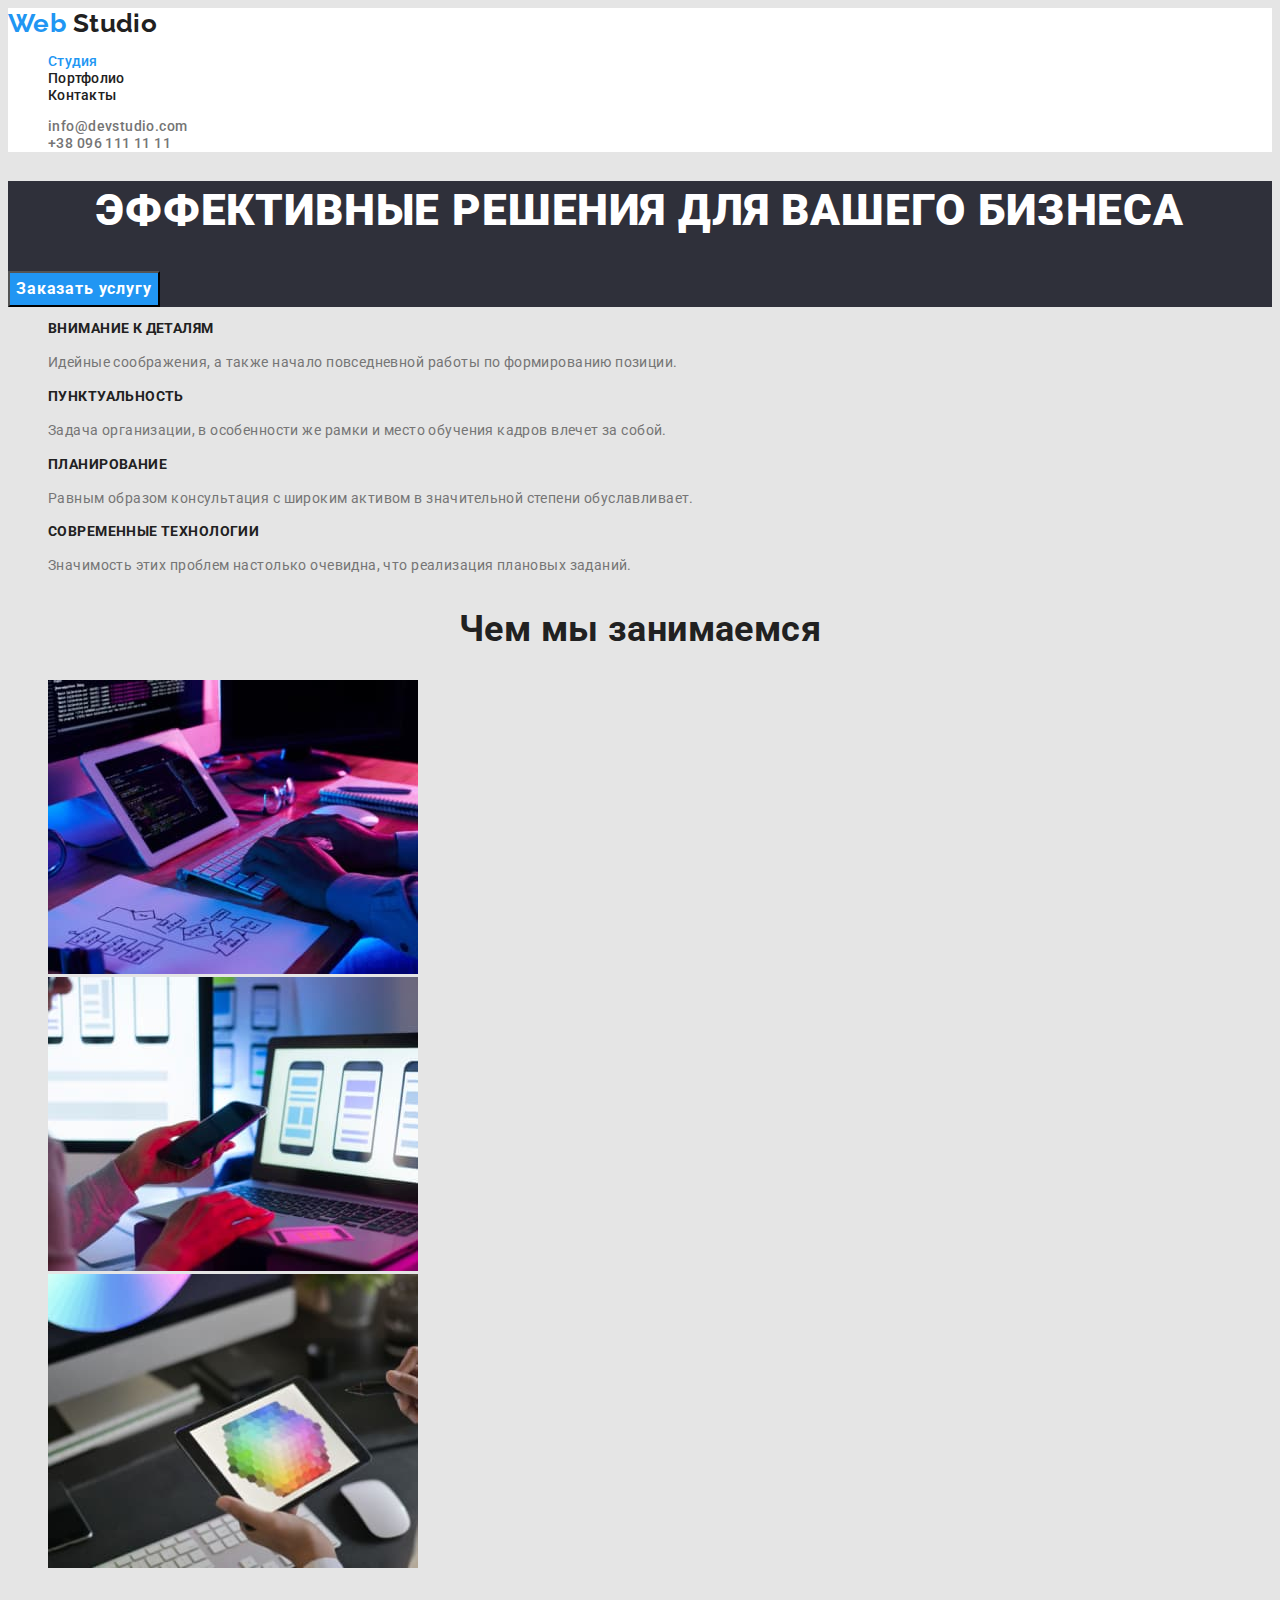
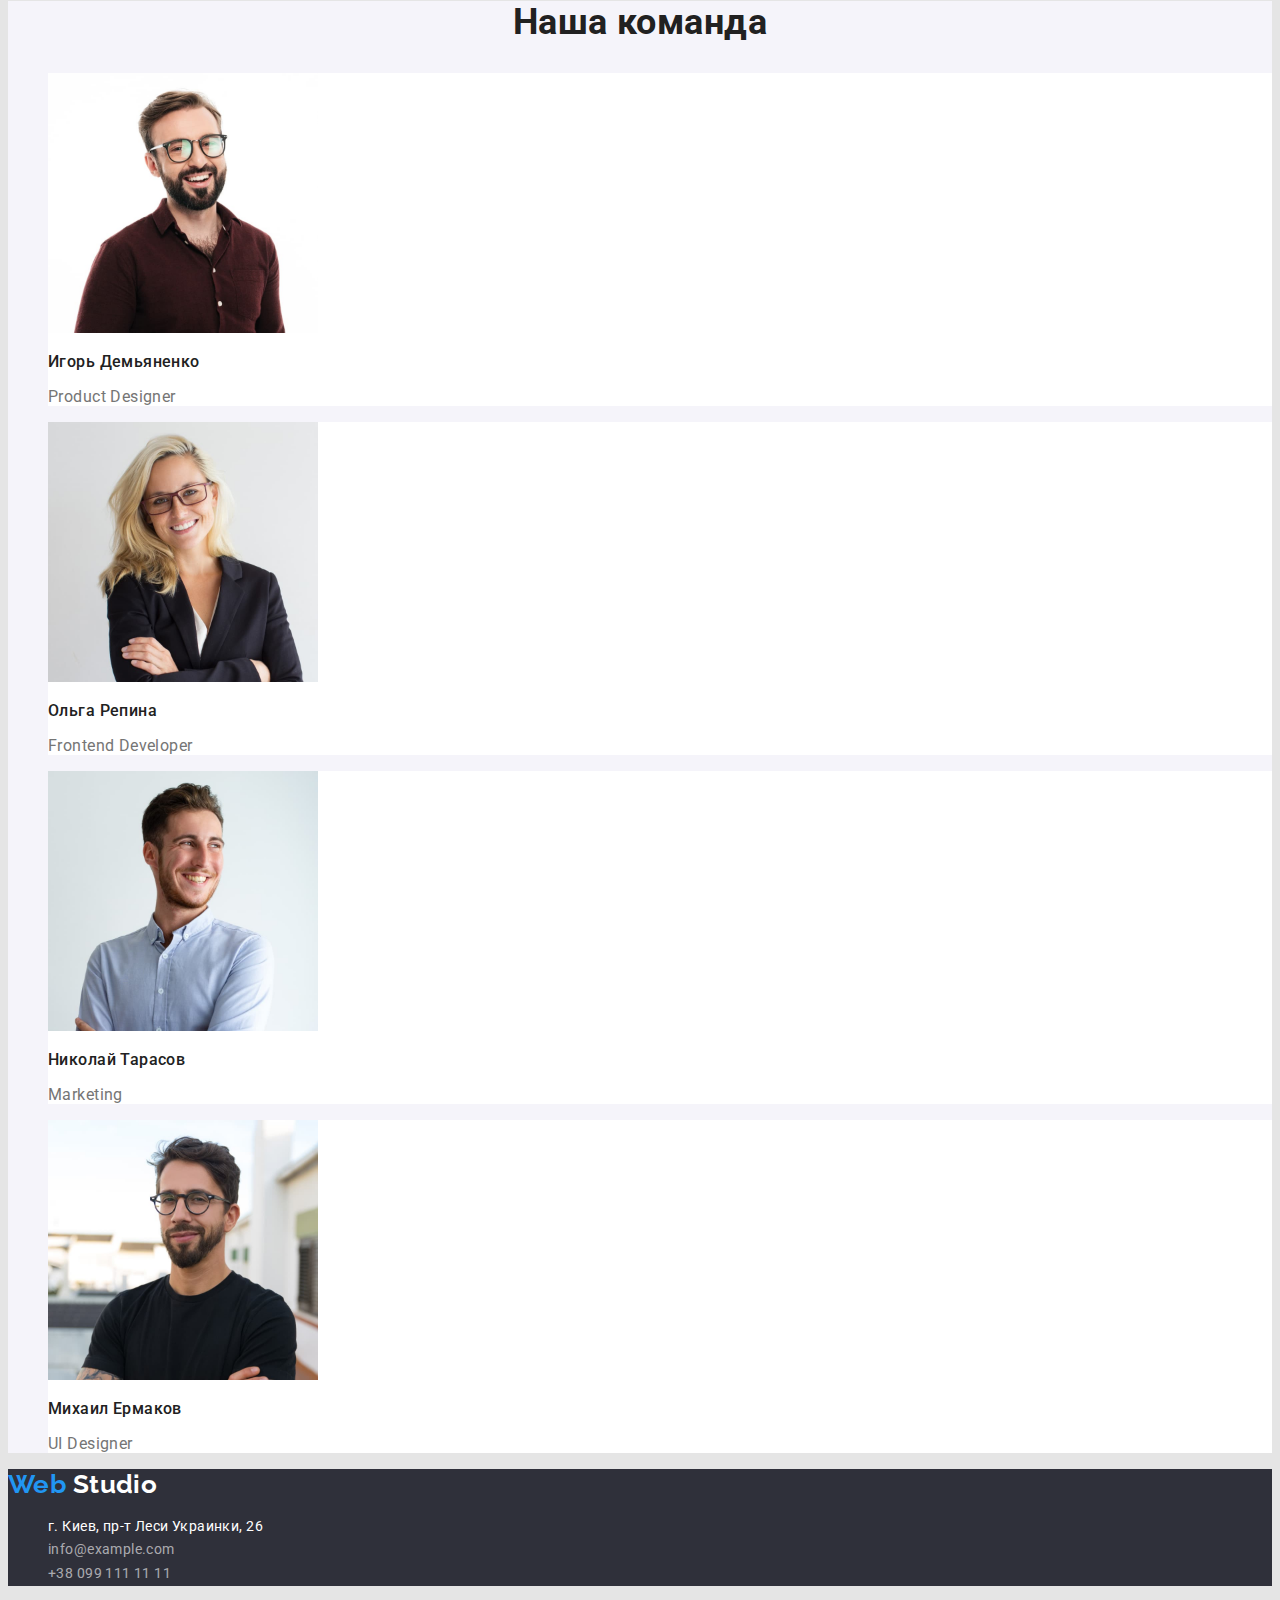
==== index.html @ 97f0e7aa "Copied hw2" ====
<!DOCTYPE html>
<html lang="ru">
	<head>
		<meta charset="UTF-8" />
		<meta http-equiv="X-UA-Compatible" content="IE=edge" />
		<meta name="viewport" content="width=device-width, initial-scale=1.0" />
		<title>Web Studio (Version 2.1)</title>
		<link rel="preconnect" href="https://fonts.googleapis.com" />
		<link rel="preconnect" href="https://fonts.gstatic.com" crossorigin />
		<link
			href="https://fonts.googleapis.com/css2?family=Raleway:wght@700&family=Roboto:wght@400;500;700;900&display=swap"
			rel="stylesheet"
		/>
		<link rel="stylesheet" href="./css/styles.css" />
	</head>
	<body>
		<!-- Шапка -->
		<header class="header">
			<!-- Головна навігація -->
			<nav class="nav">
				<a href="./index.html" lang="en" class="logo link">
					Web
					<span class="accent">Studio</span>
				</a>
				<ul class="nav-list list">
					<li><a href="./index.html" class="nav-link current link">Студия</a></li>
					<li><a href="./portfolio.html" class="nav-link link">Портфолио</a></li>
					<li><a href="" class="nav-link link">Контакты</a></li>
				</ul>
			</nav>
			<!-- Контакти -->
			<ul class="contact list">
				<li><a href="mailto:info@devstudio.com" class="contacts-item link">info@devstudio.com</a></li>
				<li><a href="tel:+380961111111" class="contacts-item link">+38 096 111 11 11</a></li>
			</ul>
		</header>
		<!-- Main -->
		<main>
			<!-- Головний заголовок -->
			<section class="hero">
				<h1 class="hero-title">Эффективные решения для вашего бизнеса</h1>
				<button type="button" class="btn">Заказать услугу</button>
			</section>
			<!-- Переваги компанії -->
			<section class="benefits">
				<h2 class="visually-hidden">Преимущества компании</h2>
				<ul class="list">
					<li>
						<h3 class="benefits-title">Внимание к деталям</h3>
						<p class="benefits-text">
							Идейные соображения, а также начало повседневной работы по формированию позиции.
						</p>
					</li>
					<li>
						<h3 class="benefits-title">Пунктуальность</h3>
						<p class="benefits-text">
							Задача организации, в особенности же рамки и место обучения кадров влечет за собой.
						</p>
					</li>
					<li>
						<h3 class="benefits-title">Планирование</h3>
						<p class="benefits-text">
							Равным образом консультация с широким активом в значительной степени обуславливает.
						</p>
					</li>
					<li>
						<h3 class="benefits-title">Современные технологии</h3>
						<p class="benefits-text">Значимость этих проблем настолько очевидна, что реализация плановых заданий.</p>
					</li>
				</ul>
			</section>
			<!-- Чим займається компанія -->
			<section>
				<h2 class="section-title">Чем мы занимаемся</h2>
				<ul class="list">
					<li>
						<img src="./images/project-1.jpg" alt="HTML разметка" width="370" />
					</li>
					<li>
						<img src="./images/ptoject-2.jpg" alt="Адаптивная верстка" width="370" />
					</li>
					<li>
						<img src="./images/project-3.jpg" alt="Дизайн" width="370" />
					</li>
				</ul>
			</section>
			<!-- Співробітники -->
			<section class="team">
				<h2 class="section-title">Наша команда</h2>
				<ul class="list">
					<li class="team-card">
						<img src="./images/product-designer.jpg" alt="Фото" width="270" />
						<h3 class="team-title">Игорь Демьяненко</h3>
						<p lang="en" class="team-text">Product Designer</p>
					</li>
					<li class="team-card">
						<img src="./images/frontend-developer.jpg" alt="Фото" width="270" />
						<h3 class="team-title">Ольга Репина</h3>
						<p lang="en" class="team-text">Frontend Developer</p>
					</li>
					<li class="team-card">
						<img src="./images/marketing.jpg" alt="Фото" width="270" />
						<h3 class="team-title">Николай Тарасов</h3>
						<p lang="en" class="team-text">Marketing</p>
					</li>
					<li class="team-card">
						<img src="./images/ui-designer.jpg" alt="Фото" width="270" />
						<h3 class="team-title">Михаил Ермаков</h3>
						<p lang="en" class="team-text">UI Designer</p>
					</li>
				</ul>
			</section>
		</main>
		<!-- Футер -->
		<footer class="footer">
			<a href="./index.html" lang="en" class="logo link">
				Web
				<span class="accent">Studio</span>
			</a>
			<!-- Контактні дані компанії -->
			<address class="address">
				<ul class="list">
					<li><a href="" class="address-link link">г. Киев, пр-т Леси Украинки, 26</a></li>
					<li><a href="mailto:info@example.com" class="contact-link link">info@example.com</a></li>
					<li><a href="tel:+380991111111" class="contact-link link">+38 099 111 11 11</a></li>
				</ul>
			</address>
		</footer>
	</body>
</html>
---- css/styles.css ----
:root {
  --title-text-color: #212121;
  --primary-text-color: #757575;
  --text-color-light: #ffffff;
  --accent-color: #2196f3;
  --primary-bcg-color:#e5e5e5;
  --card-bcg-color: #ffffff;
  --btn-bcg-color: #ffffff;
}

body {
  font-family: 'Roboto', sans-serif;
  font-size: 14px;
  letter-spacing: 0.03em;
  color: var(--primary-text-color);
  background-color: var(--primary-bcg-color);
}

.list {
  list-style: none;
}
.link {
  text-decoration: none;
}
.btn {
  font-family: inherit;
  font-weight: 500;
  font-size: 16px;
  line-height: 1.62;
  text-align: center;
  letter-spacing: inherit;
  color: var(--title-text-color);
  background-color: var(--btn-bcg-color);
  cursor: pointer;
}
.btn:hover,
.btn:hover {
  color: var(--text-color-light);
  background-color: var(--accent-color);
}

.visually-hidden {
  position: absolute;
  white-space: nowrap;
  width: 1px;
  height: 1px;
  overflow: hidden;
  border: 0;
  padding: 0;
  clip: rect(0 0 0 0);
  clip-path: inset(50%);
  margin: -1px;
}

/* Header */

header {
  background-color: #ffffff;
}

/* Logo */
.logo {
  font-family: 'Raleway', sans-serif;
  font-size: 26px;
  line-height: 1.2;
  font-weight: 700;
  color: var(--accent-color)
}
.header .accent {
  color: var(--title-text-color);
}


/* Nav-list */

.nav-link {
  font-weight: 500;
  line-height: 1.14;
  letter-spacing: 0.02em;
  color: var(--title-text-color);
  }
.nav-link.current {
  color: var(--accent-color);
}
.nav-link:hover,
.nav-link:focus {
  color: var(--accent-color);
}
.nav-link.current:hover,
.nav-link.current:focus {
  color: var(--title-text-color);
}

/* Contacts */
.contacts-item {
  font-weight: 500;
  line-height: 1.14;
  color: var(--primary-text-color);
  }
.contacts-item:hover,
.contacts-item:focus {
  color: var(--accent-color);
}

/* Hero */

.hero {
  background-color: #2F303A;
  letter-spacing: 0.06em;
}

.hero-title {
  font-weight: 900;
  font-size: 44px;
  line-height: 1.36;
  text-align: center;
  text-transform: uppercase;
  color: var(--text-color-light);
}
.hero .btn {
  font-weight: 700;
  line-height: 1.88;
  color: var(--text-color-light);
  background-color: var(--accent-color);
}
.hero .btn:hover,
.hero .btn:focus {
  color: var(--title-text-color);
  background-color: var(--text-color-light);
}

/* Section */

.section-title {
  font-weight: 700;
  font-size: 36px;
  line-height: 1.17;
  text-align: center;
  color: var(--title-text-color);
}

/* Benefits */

.benefits-title {
  font-weight: 700;
  font-size: 14px;
  line-height: 1.14;
  text-transform: uppercase;
  color: var(--title-text-color);
}

.benefits-text {
  line-height: 1.71;
}

/* Team */
.team {
  background-color: #f5f4fA;
}
.team-card {
  background-color: var(--card-bcg-color);
}

.team-title {
  font-weight: 500;
  font-size: 16px;
  line-height: 1.19;
  color: var(--title-text-color);
}
.team-text {
  font-size: 16px;
  line-height: 1.19;
}

/* Footer */
.footer {
  background-color: #2f303a;
}
.footer .accent {
  color: var(--text-color-light);
}
.address {
font-style: normal;
line-height: 1.71;
}
.address-link {
  color:var(--text-color-light)
}
.address-link:hover,
.address-link:focus,
.contact-link:hover,
.contact-link:focus {
  color: var(--accent-color)
}
.contact-link {
  color: rgba(255, 255, 255, 0.6);
}

/* Portfolio */

/* Filter */

/* Work */
.work-item {
background-color: var(--card-bcg-color);
}
.work-title {
    font-weight: 700;
    font-size: 18px;
    line-height: 2;
    letter-spacing: 0.06em;
    color: var(--title-text-color);
}
.work-text {
    font-size: 16px;
    line-height: 1.88;
    color: var(--primary-text-color); 
}
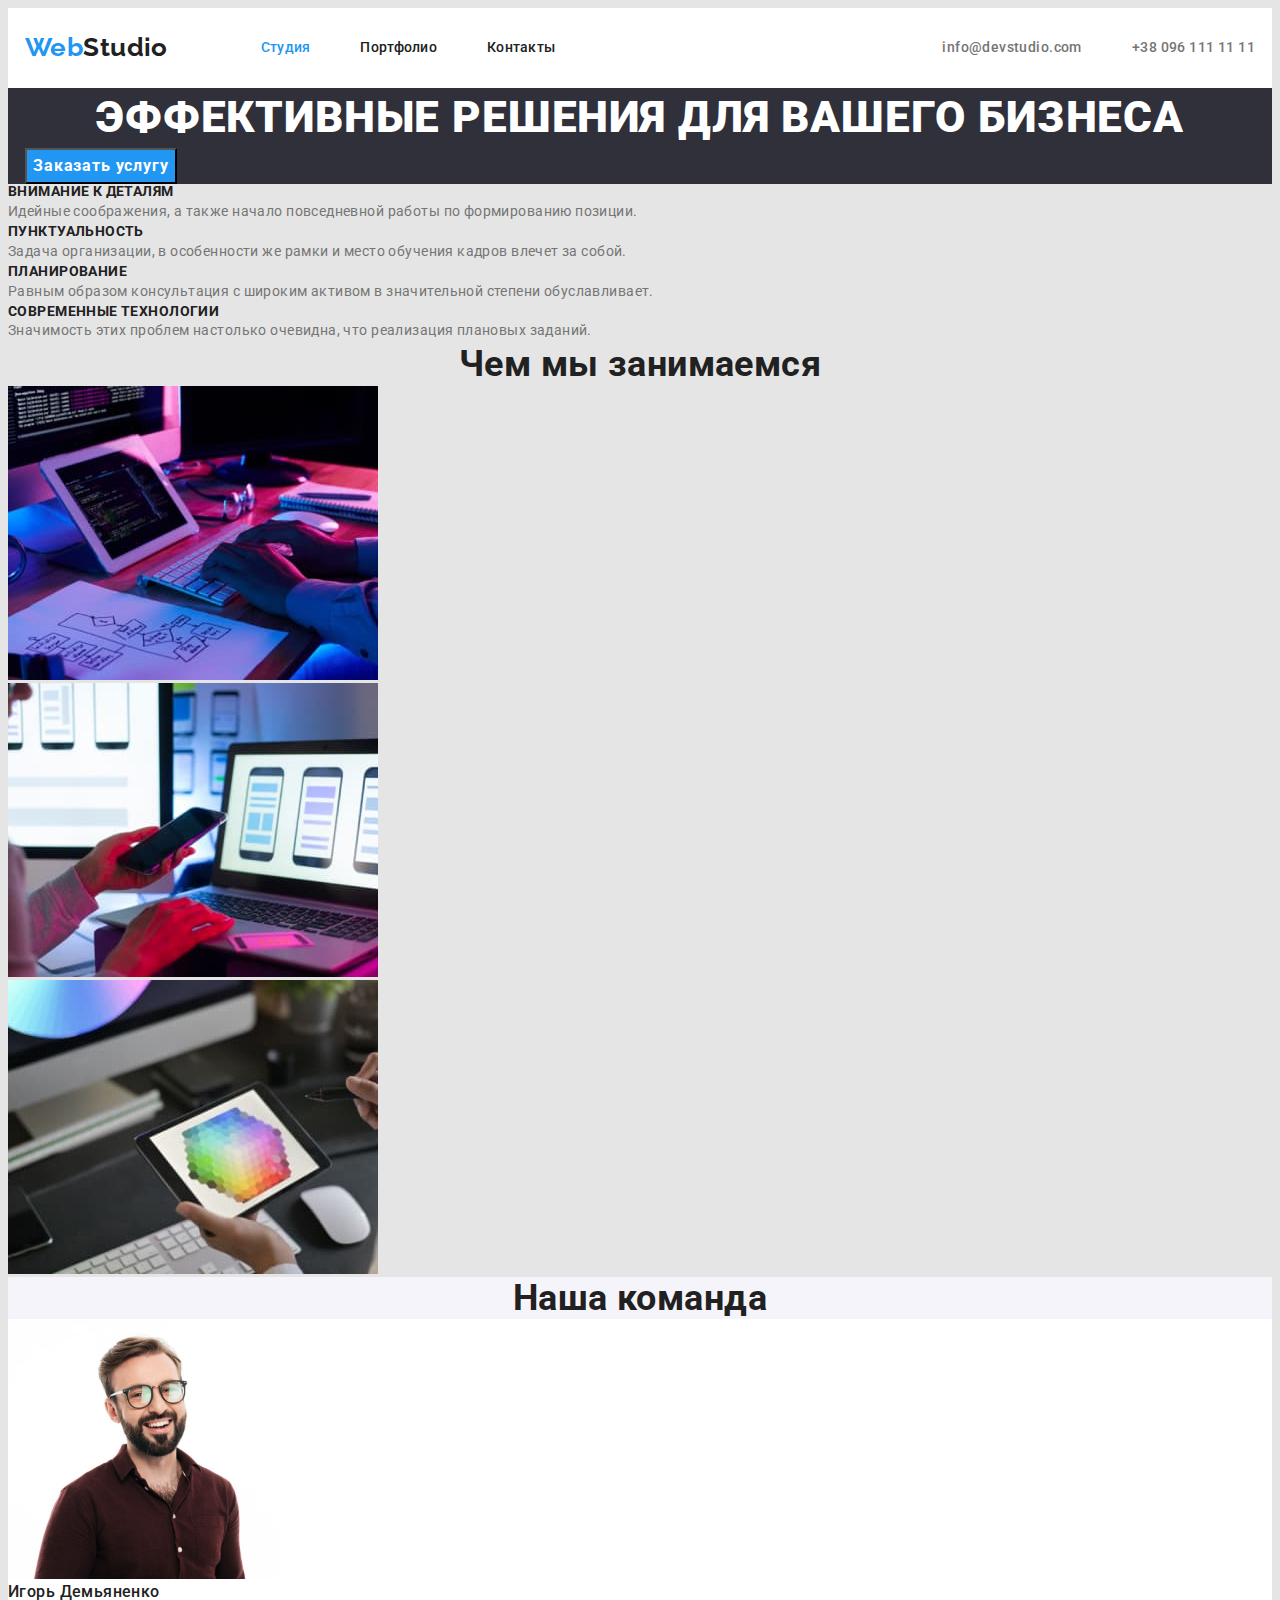
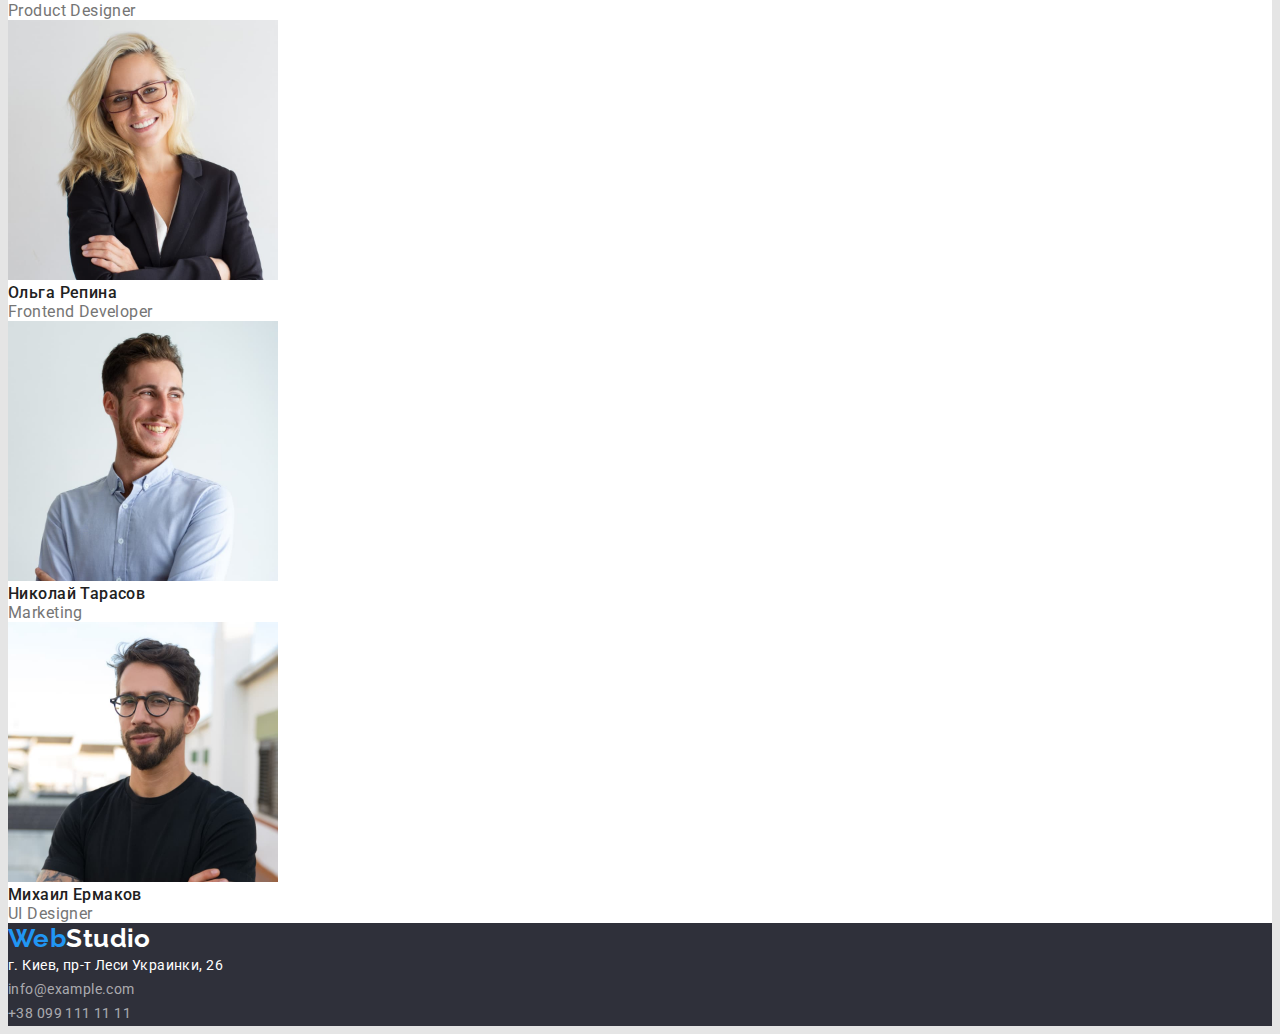
==== commit d41ab3f9: "hw-3 header" ====
--- a/index.html
+++ b/index.html
@@ -11,34 +11,43 @@
 			href="https://fonts.googleapis.com/css2?family=Raleway:wght@700&family=Roboto:wght@400;500;700;900&display=swap"
 			rel="stylesheet"
 		/>
+		<link
+			rel="stylesheet"
+			href="https://cdnjs.cloudflare.com/ajax/libs/modern-normalize/1.1.0/modern-normalize.min.css"
+			integrity="sha512-wpPYUAdjBVSE4KJnH1VR1HeZfpl1ub8YT/NKx4PuQ5NmX2tKuGu6U/JRp5y+Y8XG2tV+wKQpNHVUX03MfMFn9Q=="
+			crossorigin="anonymous"
+			referrerpolicy="no-referrer"
+		/>
 		<link rel="stylesheet" href="./css/styles.css" />
 	</head>
 	<body>
 		<!-- Шапка -->
 		<header class="header">
 			<!-- Головна навігація -->
-			<nav class="nav">
-				<a href="./index.html" lang="en" class="logo link">
-					Web
-					<span class="accent">Studio</span>
-				</a>
-				<ul class="nav-list list">
-					<li><a href="./index.html" class="nav-link current link">Студия</a></li>
-					<li><a href="./portfolio.html" class="nav-link link">Портфолио</a></li>
-					<li><a href="" class="nav-link link">Контакты</a></li>
+			<div class="main-nav container">
+				<nav class="nav">
+					<a href="./index.html" lang="en" class="logo link">
+						Web<span class="accent">Studio</span>
+					</a>
+					<ul class="nav-list list">
+						<li class="nav-list-item"><a href="./index.html" class="nav-link current link">Студия</a></li>
+						<li class="nav-list-item"><a href="./portfolio.html" class="nav-link link">Портфолио</a></li>
+						<li class="nav-list-item"><a href="" class="nav-link link">Контакты</a></li>
+					</ul>
+				</nav>
+				<!-- Контакти -->
+				<ul class="contact list">
+					<li class="contact-item"><a href="mailto:info@devstudio.com" class="contact-link link">info@devstudio.com</a></li>
+					<li class="contact-item"><a href="tel:+380961111111" class="contact-link link">+38 096 111 11 11</a></li>
 				</ul>
-			</nav>
-			<!-- Контакти -->
-			<ul class="contact list">
-				<li><a href="mailto:info@devstudio.com" class="contacts-item link">info@devstudio.com</a></li>
-				<li><a href="tel:+380961111111" class="contacts-item link">+38 096 111 11 11</a></li>
-			</ul>
+			</div>
 		</header>
 		<!-- Main -->
 		<main>
 			<!-- Головний заголовок -->
 			<section class="hero">
-				<h1 class="hero-title">Эффективные решения для вашего бизнеса</h1>
+				<div class="container">
+					<h1 class="hero-title">Эффективные решения для вашего бизнеса</h1>
 				<button type="button" class="btn">Заказать услугу</button>
 			</section>
 			<!-- Переваги компанії -->
@@ -68,6 +77,7 @@
 						<p class="benefits-text">Значимость этих проблем настолько очевидна, что реализация плановых заданий.</p>
 					</li>
 				</ul>
+				</div>
 			</section>
 			<!-- Чим займається компанія -->
 			<section>
@@ -114,15 +124,14 @@
 		<!-- Футер -->
 		<footer class="footer">
 			<a href="./index.html" lang="en" class="logo link">
-				Web
-				<span class="accent">Studio</span>
+				Web<span class="accent">Studio</span>
 			</a>
 			<!-- Контактні дані компанії -->
 			<address class="address">
 				<ul class="list">
 					<li><a href="" class="address-link link">г. Киев, пр-т Леси Украинки, 26</a></li>
-					<li><a href="mailto:info@example.com" class="contact-link link">info@example.com</a></li>
-					<li><a href="tel:+380991111111" class="contact-link link">+38 099 111 11 11</a></li>
+					<li><a href="mailto:info@example.com" class="contacts-link link">info@example.com</a></li>
+					<li><a href="tel:+380991111111" class="contacts-link link">+38 099 111 11 11</a></li>
 				</ul>
 			</address>
 		</footer>
--- a/css/styles.css
+++ b/css/styles.css
@@ -16,6 +16,16 @@
   background-color: var(--primary-bcg-color);
 }
 
+h1,h2,h3,h4,h5,h6,p {
+  margin: 0;
+  padding: 0;
+}
+ul {
+  margin: 0;
+  padding-left: 0;
+}
+
+/* Утилітарні класи*/
 .list {
   list-style: none;
 }
@@ -52,28 +62,59 @@
   margin: -1px;
 }
 
+.container {
+  width: 1230px;
+  padding-left: 15px;
+  padding-right: 15px;
+  margin-right: auto;
+  margin-left: auto;
+}
+
 /* Header */
 
 header {
   background-color: #ffffff;
 }
 
+/* Main Navigation */
+.main-nav {
+  display: flex;
+}
+.nav {
+  display: flex;
+  align-items: center;
+}
 /* Logo */
 .logo {
+  display: block;
+  margin-right: 93px;
+
   font-family: 'Raleway', sans-serif;
   font-size: 26px;
   line-height: 1.2;
   font-weight: 700;
   color: var(--accent-color)
 }
+
 .header .accent {
-  color: var(--title-text-color);
+    color: var(--title-text-color);
 }
 
 
 /* Nav-list */
+.nav-list {
+  display: flex;
+}
+
+.nav-list-item:not(:last-child) {
+  margin-right: 50px;
+}
 
 .nav-link {
+  display: block;
+  padding-top: 32px;
+  padding-bottom: 32px;
+
   font-weight: 500;
   line-height: 1.14;
   letter-spacing: 0.02em;
@@ -92,13 +133,26 @@
 }
 
 /* Contacts */
-.contacts-item {
+.contact {
+  display: flex;
+  margin-left: auto;
+}
+
+.contact-item:not(:last-child) {
+  margin-right: 50px;
+}
+
+.contact-link {
+  display: block;
+  padding-top: 32px;
+  padding-bottom: 32px;
+
   font-weight: 500;
   line-height: 1.14;
   color: var(--primary-text-color);
   }
-.contacts-item:hover,
-.contacts-item:focus {
+.contact-link:hover,
+.contact-link:focus {
   color: var(--accent-color);
 }
 
@@ -188,11 +242,11 @@
 }
 .address-link:hover,
 .address-link:focus,
-.contact-link:hover,
-.contact-link:focus {
+.contacts-link:hover,
+.contacts-link:focus {
   color: var(--accent-color)
 }
-.contact-link {
+.contacts-link {
   color: rgba(255, 255, 255, 0.6);
 }
 
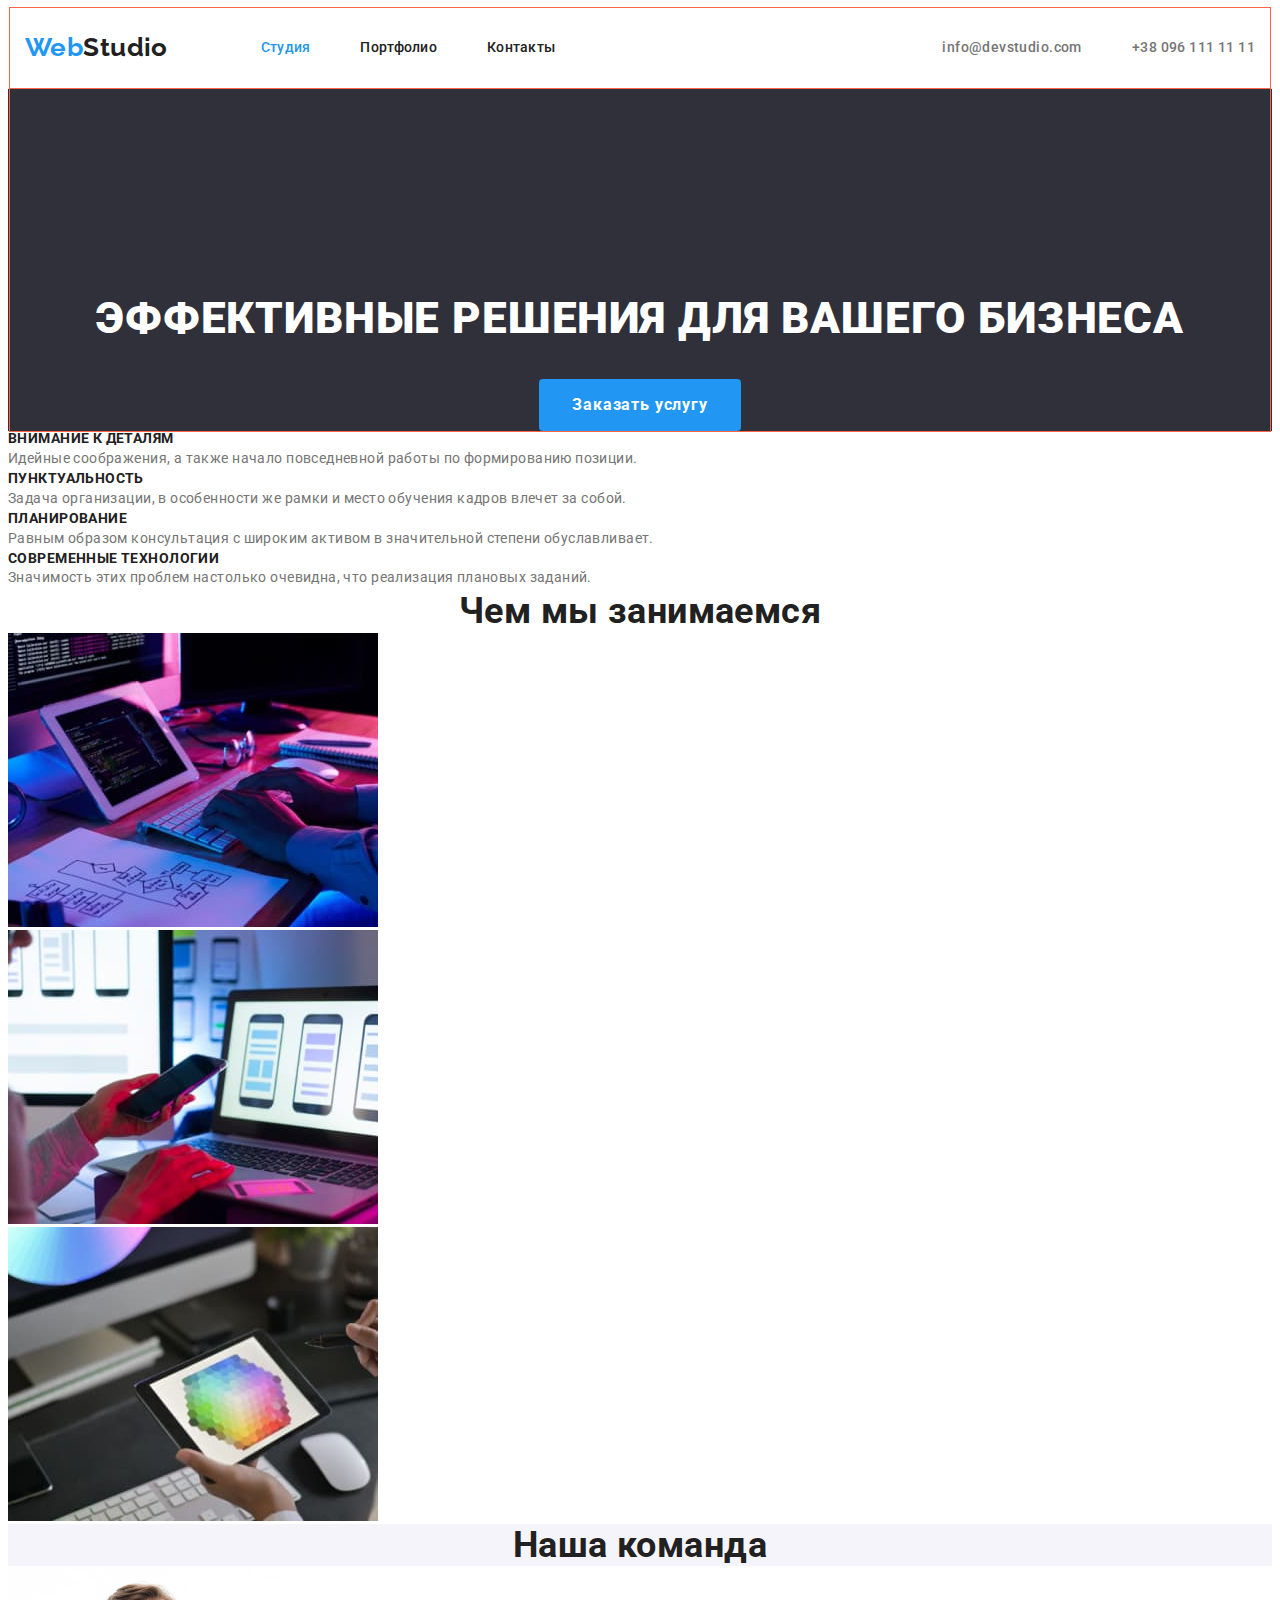
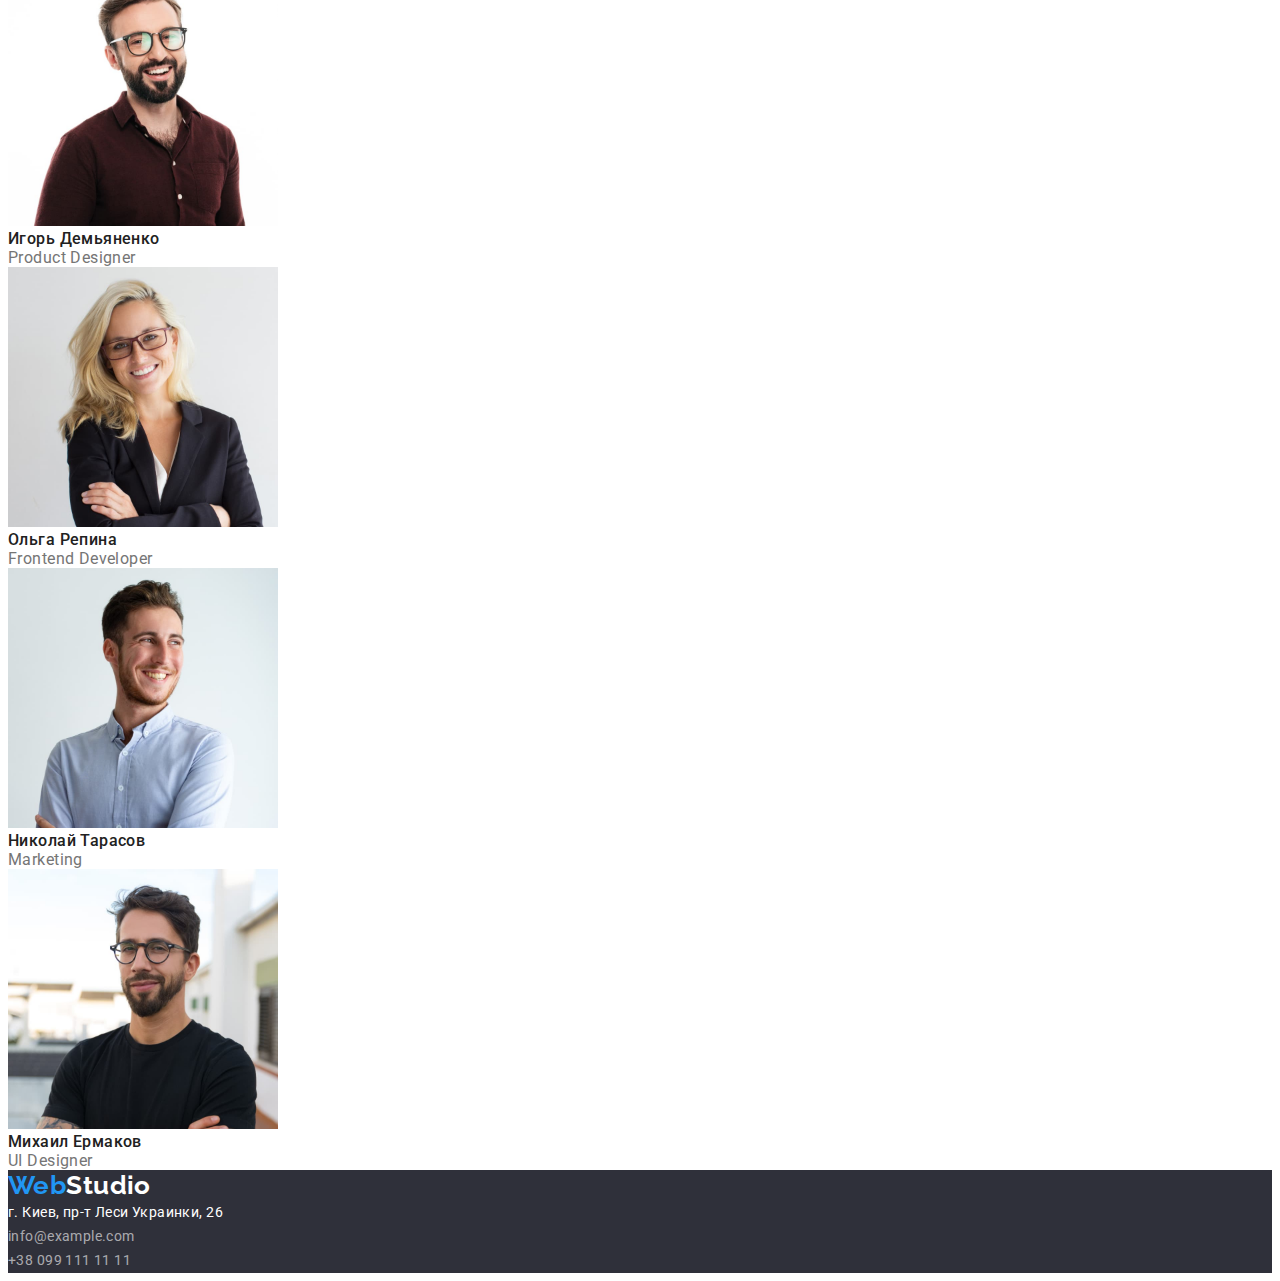
==== commit bf4fefa1: "hw3 in progress" ====
--- a/index.html
+++ b/index.html
@@ -48,7 +48,8 @@
 			<section class="hero">
 				<div class="container">
 					<h1 class="hero-title">Эффективные решения для вашего бизнеса</h1>
-				<button type="button" class="btn">Заказать услугу</button>
+					<button type="button" class="btn">Заказать услугу</button>
+				</div>
 			</section>
 			<!-- Переваги компанії -->
 			<section class="benefits">
--- a/css/styles.css
+++ b/css/styles.css
@@ -3,9 +3,9 @@
   --primary-text-color: #757575;
   --text-color-light: #ffffff;
   --accent-color: #2196f3;
-  --primary-bcg-color:#e5e5e5;
+  --primary-bcg-color:#ffffff;
   --card-bcg-color: #ffffff;
-  --btn-bcg-color: #ffffff;
+  --btn-bcg-color: #f5f4fA;
 }
 
 body {
@@ -33,6 +33,10 @@
   text-decoration: none;
 }
 .btn {
+  display: inline-block;
+  border: 1px solid transparent;
+  border-radius: 4px;
+
   font-family: inherit;
   font-weight: 500;
   font-size: 16px;
@@ -68,12 +72,12 @@
   padding-right: 15px;
   margin-right: auto;
   margin-left: auto;
+  outline: 1px solid tomato;
 }
 
 /* Header */
-
-header {
-  background-color: #ffffff;
+.header {
+  border-bottom: 1px solid #ececec;
 }
 
 /* Main Navigation */
@@ -161,9 +165,16 @@
 .hero {
   background-color: #2F303A;
   letter-spacing: 0.06em;
+  text-align: center;
+}
+
+.hero .container {
+  padding-top: 200px;
 }
 
 .hero-title {
+  margin-bottom: 30px;
+
   font-weight: 900;
   font-size: 44px;
   line-height: 1.36;
@@ -172,6 +183,8 @@
   color: var(--text-color-light);
 }
 .hero .btn {
+padding: 10px 32px;
+
   font-weight: 700;
   line-height: 1.88;
   color: var(--text-color-light);
@@ -179,8 +192,7 @@
 }
 .hero .btn:hover,
 .hero .btn:focus {
-  color: var(--title-text-color);
-  background-color: var(--text-color-light);
+  background-color: #188ce8;
 }
 
 /* Section */
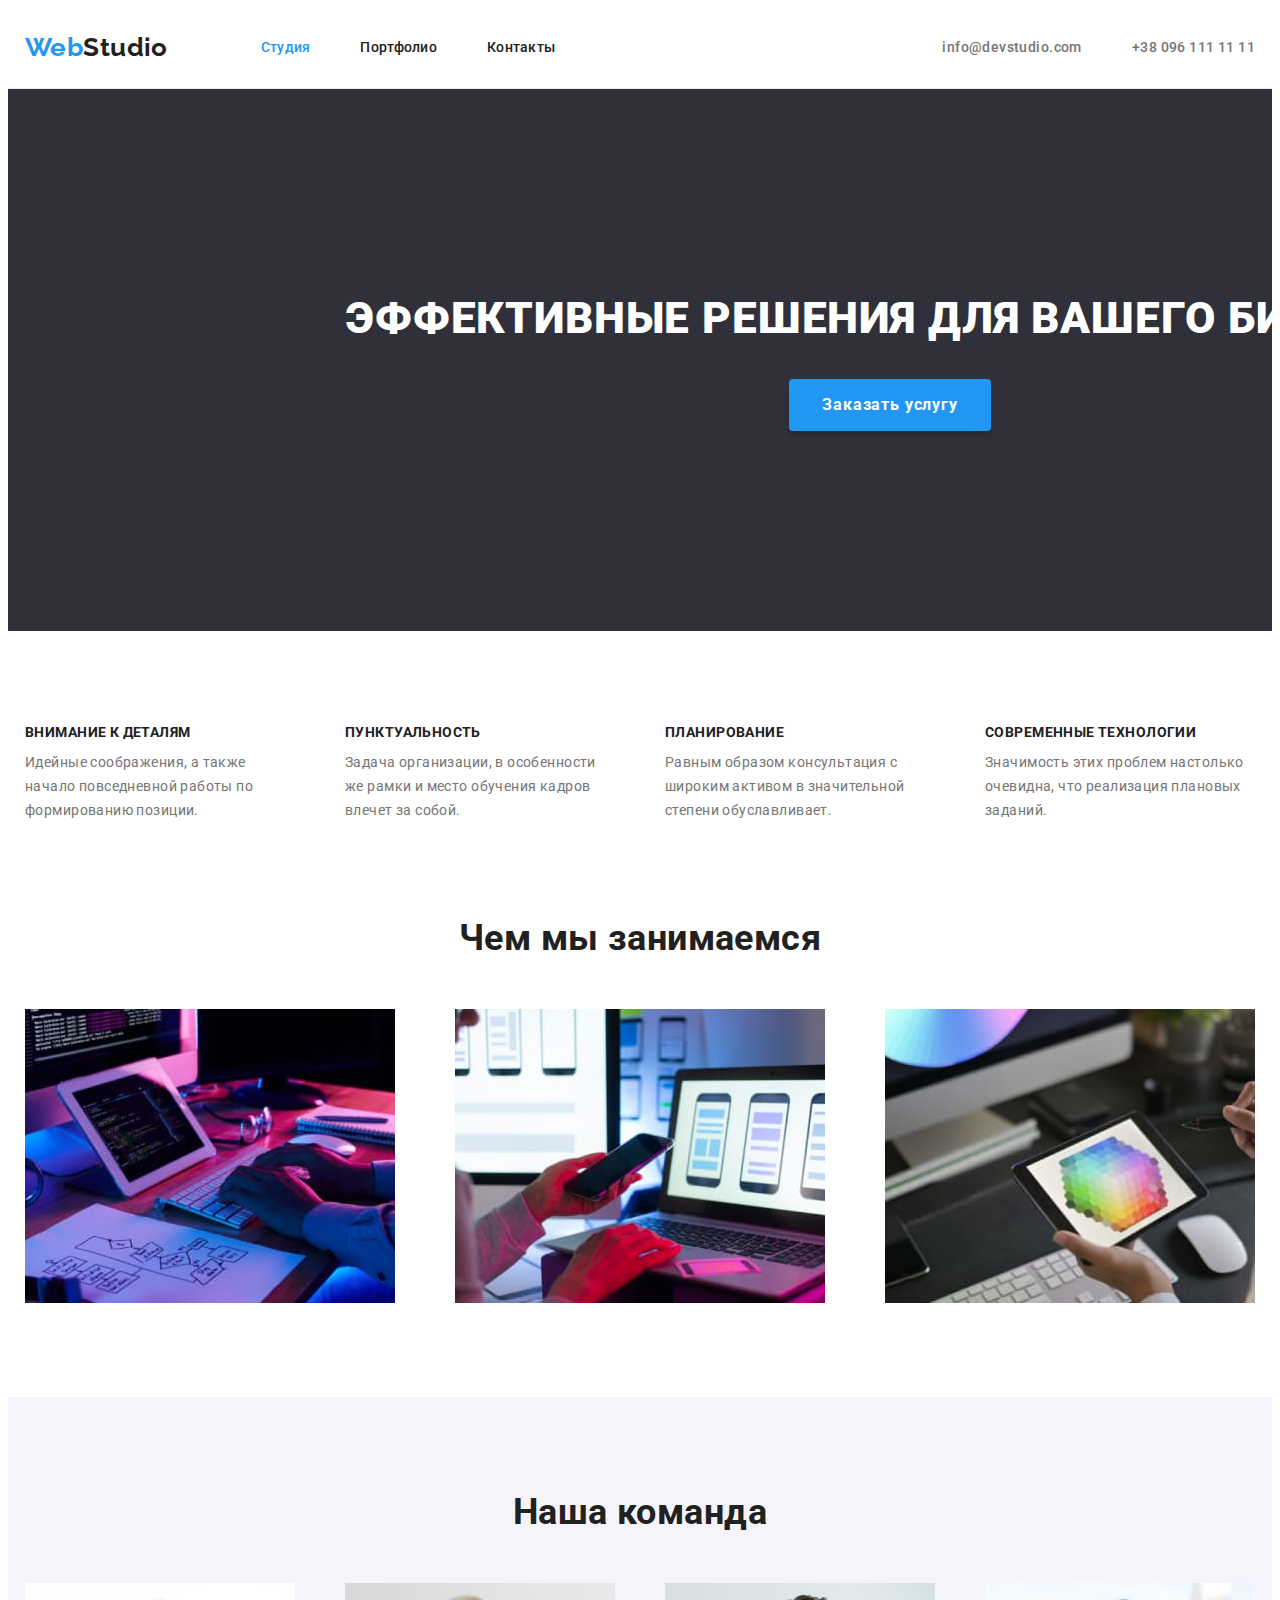
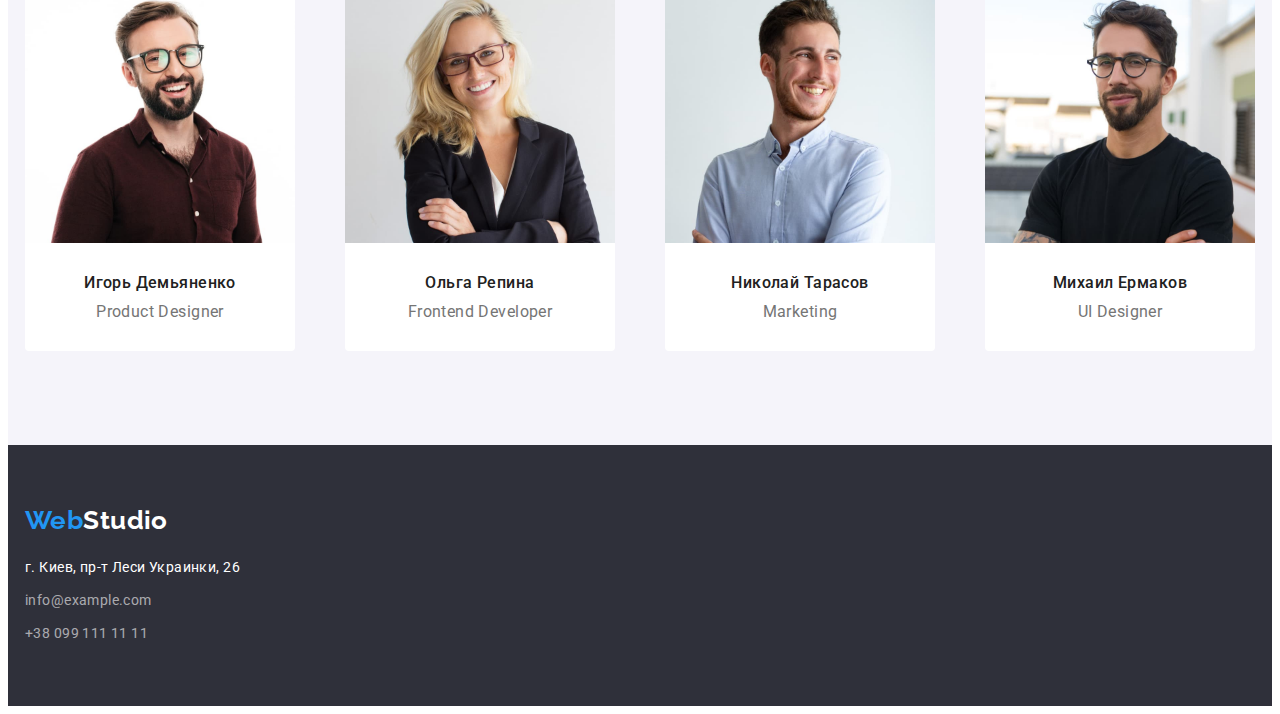
==== commit 6863eddd: "hw3 - Studio - done" ====
--- a/index.html
+++ b/index.html
@@ -37,7 +37,9 @@
 				</nav>
 				<!-- Контакти -->
 				<ul class="contact list">
-					<li class="contact-item"><a href="mailto:info@devstudio.com" class="contact-link link">info@devstudio.com</a></li>
+					<li class="contact-item">
+						<a href="mailto:info@devstudio.com" class="contact-link link">info@devstudio.com</a>
+					</li>
 					<li class="contact-item"><a href="tel:+380961111111" class="contact-link link">+38 096 111 11 11</a></li>
 				</ul>
 			</div>
@@ -53,88 +55,105 @@
 			</section>
 			<!-- Переваги компанії -->
 			<section class="benefits">
-				<h2 class="visually-hidden">Преимущества компании</h2>
-				<ul class="list">
-					<li>
-						<h3 class="benefits-title">Внимание к деталям</h3>
-						<p class="benefits-text">
-							Идейные соображения, а также начало повседневной работы по формированию позиции.
-						</p>
-					</li>
-					<li>
-						<h3 class="benefits-title">Пунктуальность</h3>
-						<p class="benefits-text">
-							Задача организации, в особенности же рамки и место обучения кадров влечет за собой.
-						</p>
-					</li>
-					<li>
-						<h3 class="benefits-title">Планирование</h3>
-						<p class="benefits-text">
-							Равным образом консультация с широким активом в значительной степени обуславливает.
-						</p>
-					</li>
-					<li>
-						<h3 class="benefits-title">Современные технологии</h3>
-						<p class="benefits-text">Значимость этих проблем настолько очевидна, что реализация плановых заданий.</p>
-					</li>
-				</ul>
+				<div class="container">
+					<h2 class="visually-hidden">Преимущества компании</h2>
+					<ul class="list">
+						<li class="benefits-item">
+							<h3 class="benefits-title">Внимание к деталям</h3>
+							<p class="benefits-text">
+								Идейные соображения, а также начало повседневной работы по формированию позиции.
+							</p>
+						</li>
+						<li class="benefits-item">
+							<h3 class="benefits-title">Пунктуальность</h3>
+							<p class="benefits-text">
+								Задача организации, в особенности же рамки и место обучения кадров влечет за собой.
+							</p>
+						</li>
+						<li class="benefits-item">
+							<h3 class="benefits-title">Планирование</h3>
+							<p class="benefits-text">
+								Равным образом консультация с широким активом в значительной степени обуславливает.
+							</p>
+						</li>
+						<li class="benefits-item">
+							<h3 class="benefits-title">Современные технологии</h3>
+							<p class="benefits-text">Значимость этих проблем настолько очевидна, что реализация плановых заданий.</p>
+						</li>
+					</ul>
 				</div>
 			</section>
 			<!-- Чим займається компанія -->
-			<section>
-				<h2 class="section-title">Чем мы занимаемся</h2>
-				<ul class="list">
-					<li>
-						<img src="./images/project-1.jpg" alt="HTML разметка" width="370" />
-					</li>
-					<li>
-						<img src="./images/ptoject-2.jpg" alt="Адаптивная верстка" width="370" />
-					</li>
-					<li>
-						<img src="./images/project-3.jpg" alt="Дизайн" width="370" />
-					</li>
-				</ul>
+			<section class="specialization">
+				<div class="container">
+					<h2 class="section-title">Чем мы занимаемся</h2>
+					<ul class="list">
+						<li class="specialization-item">
+							<img src="./images/project-1.jpg" alt="HTML разметка" width="370" />
+						</li>
+						<li class="specialization-item">
+							<img src="./images/ptoject-2.jpg" alt="Адаптивная верстка" width="370" />
+						</li>
+						<li class="specialization-item">
+							<img src="./images/project-3.jpg" alt="Дизайн" width="370" />
+						</li>
+					</ul>
+				</div>
 			</section>
 			<!-- Співробітники -->
 			<section class="team">
-				<h2 class="section-title">Наша команда</h2>
-				<ul class="list">
-					<li class="team-card">
-						<img src="./images/product-designer.jpg" alt="Фото" width="270" />
-						<h3 class="team-title">Игорь Демьяненко</h3>
-						<p lang="en" class="team-text">Product Designer</p>
-					</li>
-					<li class="team-card">
-						<img src="./images/frontend-developer.jpg" alt="Фото" width="270" />
-						<h3 class="team-title">Ольга Репина</h3>
-						<p lang="en" class="team-text">Frontend Developer</p>
-					</li>
-					<li class="team-card">
-						<img src="./images/marketing.jpg" alt="Фото" width="270" />
-						<h3 class="team-title">Николай Тарасов</h3>
-						<p lang="en" class="team-text">Marketing</p>
-					</li>
-					<li class="team-card">
-						<img src="./images/ui-designer.jpg" alt="Фото" width="270" />
-						<h3 class="team-title">Михаил Ермаков</h3>
-						<p lang="en" class="team-text">UI Designer</p>
-					</li>
-				</ul>
+				<div class="container">
+					<h2 class="section-title">Наша команда</h2>
+					<ul class="list">
+						<li class="team-card">
+							<img src="./images/product-designer.jpg" alt="Фото" width="270" />
+							<div class="card-content">
+								<h3 class="team-title">Игорь Демьяненко</h3>
+								<p lang="en" class="team-text">Product Designer</p>
+							</div>
+						</li>
+						<li class="team-card">
+							<img src="./images/frontend-developer.jpg" alt="Фото" width="270" />
+							<div class="card-content">
+								<h3 class="team-title">Ольга Репина</h3>
+								<p lang="en" class="team-text">Frontend Developer</p>
+							</div>
+						</li>
+						<li class="team-card">
+							<img src="./images/marketing.jpg" alt="Фото" width="270" />
+							<div class="card-content">
+								<h3 class="team-title">Николай Тарасов</h3>
+								<p lang="en" class="team-text">Marketing</p>
+							</div>
+						</li>
+						<li class="team-card">
+							<img src="./images/ui-designer.jpg" alt="Фото" width="270" />
+							<div class="card-content">
+								<h3 class="team-title">Михаил Ермаков</h3>
+								<p lang="en" class="team-text">UI Designer</p>
+							</div>
+						</li>
+					</ul>
+				</div>
 			</section>
 		</main>
 		<!-- Футер -->
 		<footer class="footer">
-			<a href="./index.html" lang="en" class="logo link">
-				Web<span class="accent">Studio</span>
-			</a>
-			<!-- Контактні дані компанії -->
-			<address class="address">
-				<ul class="list">
-					<li><a href="" class="address-link link">г. Киев, пр-т Леси Украинки, 26</a></li>
-					<li><a href="mailto:info@example.com" class="contacts-link link">info@example.com</a></li>
-					<li><a href="tel:+380991111111" class="contacts-link link">+38 099 111 11 11</a></li>
-				</ul>
-			</address>
+			<div class="container">
+				<a href="./index.html" lang="en" class="logo link">
+					Web<span class="accent">Studio</span>
+				</a>
+				<!-- Контактні дані компанії -->
+				<address class="address">
+					<ul class="list">
+						<li class="address-item"><a href="" class="address-link link">г. Киев, пр-т Леси Украинки, 26</a></li>
+						<li class="address-item">
+							<a href="mailto:info@example.com" class="contacts-link link">info@example.com</a>
+						</li>
+						<li class="address-item"><a href="tel:+380991111111" class="contacts-link link">+38 099 111 11 11</a></li>
+					</ul>
+				</address>
+			</div>
 		</footer>
 	</body>
 </html>
--- a/css/styles.css
+++ b/css/styles.css
@@ -6,6 +6,11 @@
   --primary-bcg-color:#ffffff;
   --card-bcg-color: #ffffff;
   --btn-bcg-color: #f5f4fA;
+  --section-padding-size: 94px;
+  --card-set-gap: 30px;
+  --card-shadow: 0px 1px 3px rgba(0, 0, 0, 0.12),
+    0px 1px 1px rgba(0, 0, 0, 0.14),
+    0px 2px 1px rgba(0, 0, 0, 0.2);
 }
 
 body {
@@ -22,7 +27,13 @@
 }
 ul {
   margin: 0;
-  padding-left: 0;
+  padding: 0;
+  padding-inline-start: 0;
+}
+img {
+  display: block;
+  max-width: 100%;
+  height: auto;
 }
 
 /* Утилітарні класи*/
@@ -72,7 +83,7 @@
   padding-right: 15px;
   margin-right: auto;
   margin-left: auto;
-  outline: 1px solid tomato;
+  /* outline: 1px solid tomato; */
 }
 
 /* Header */
@@ -169,7 +180,7 @@
 }
 
 .hero .container {
-  padding-top: 200px;
+  padding: 200px 267px;
 }
 
 .hero-title {
@@ -183,12 +194,13 @@
   color: var(--text-color-light);
 }
 .hero .btn {
-padding: 10px 32px;
+  padding: 10px 32px;
 
   font-weight: 700;
   line-height: 1.88;
   color: var(--text-color-light);
   background-color: var(--accent-color);
+  box-shadow: 0px 4px 4px rgba(0, 0, 0, 0.15);
 }
 .hero .btn:hover,
 .hero .btn:focus {
@@ -206,8 +218,23 @@
 }
 
 /* Benefits */
+.benefits {
+  padding-top: var(--section-padding-size);
+  padding-bottom: var(--section-padding-size);
+}
+
+.benefits .list {
+  display: flex;
+  justify-content: space-between;  
+}
+
+.benefits-item {
+  max-width: 270px;
+}
 
 .benefits-title {
+  margin-bottom: 10px;
+
   font-weight: 700;
   font-size: 14px;
   line-height: 1.14;
@@ -219,15 +246,55 @@
   line-height: 1.71;
 }
 
+
+/* Specialization */
+
+.specialization {
+  padding-bottom: var(--section-padding-size);
+}
+
+.specialization .section-title {
+  margin-bottom: 50px;
+}
+.specialization .list {
+  display: flex;
+  justify-content: space-between;
+}
+
+
 /* Team */
+
 .team {
   background-color: #f5f4fA;
-}
+  padding-top: var(--section-padding-size);
+  padding-bottom: var(--section-padding-size);
+}
+
+.team .section-title {
+  margin-bottom: 50px;
+}
+
+.team .list {
+  display: flex;
+  justify-content: space-between;
+}
+
 .team-card {
   background-color: var(--card-bcg-color);
+  text-align: center;
+  box-shadow: --card-shadow;
+  border-radius: 0px 0px 4px 4px;
+  overflow: hidden;
+}
+
+.card-content {
+  padding-top: var(--card-set-gap);
+  padding-bottom: var(--card-set-gap);
 }
 
 .team-title {
+  margin-bottom: 10px;
+
   font-weight: 500;
   font-size: 16px;
   line-height: 1.19;
@@ -239,8 +306,18 @@
 }
 
 /* Footer */
+
 .footer {
   background-color: #2f303a;
+}
+
+.footer .container {
+  padding-top: 60px;
+  padding-bottom: 60px;
+}
+
+.footer .logo {
+  margin-bottom: 20px;
 }
 .footer .accent {
   color: var(--text-color-light);
@@ -248,6 +325,10 @@
 .address {
 font-style: normal;
 line-height: 1.71;
+}
+
+.address-item:not(:last-child) {
+  margin-bottom: 9px;
 }
 .address-link {
   color:var(--text-color-light)
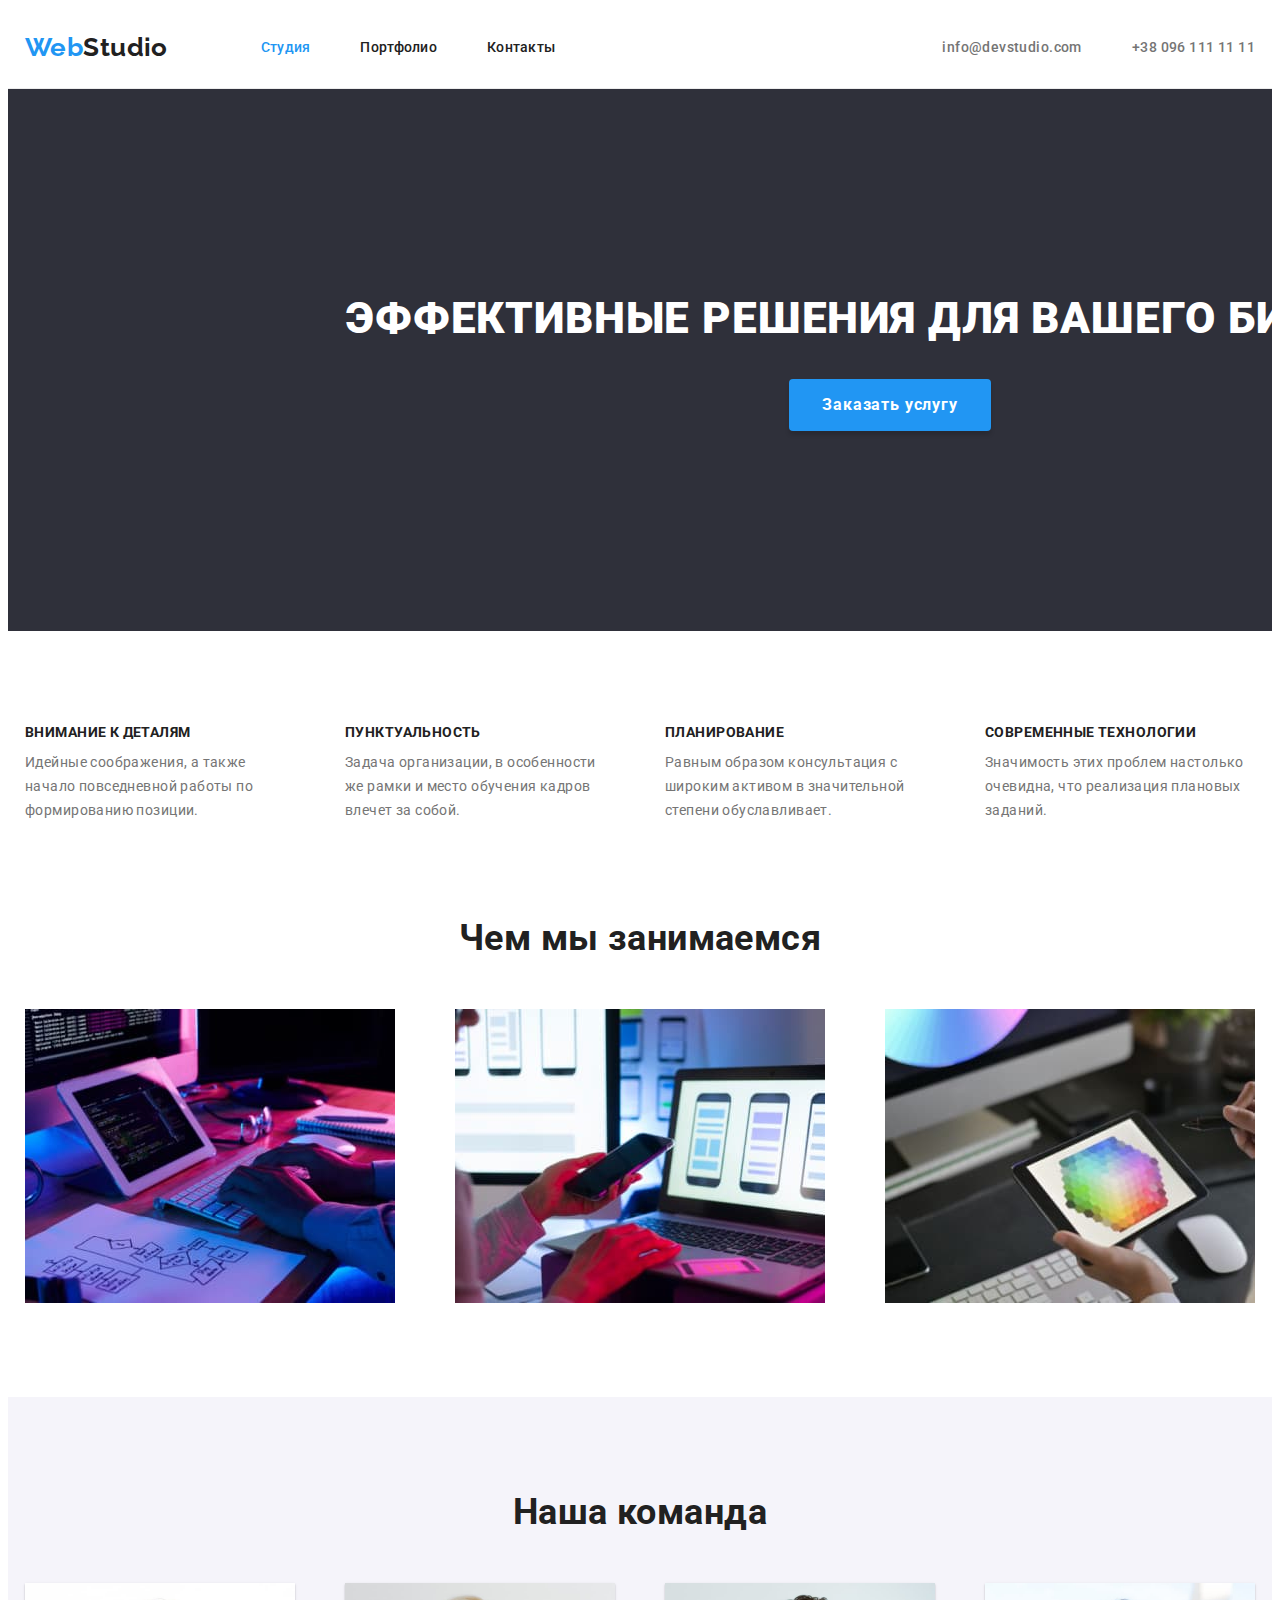
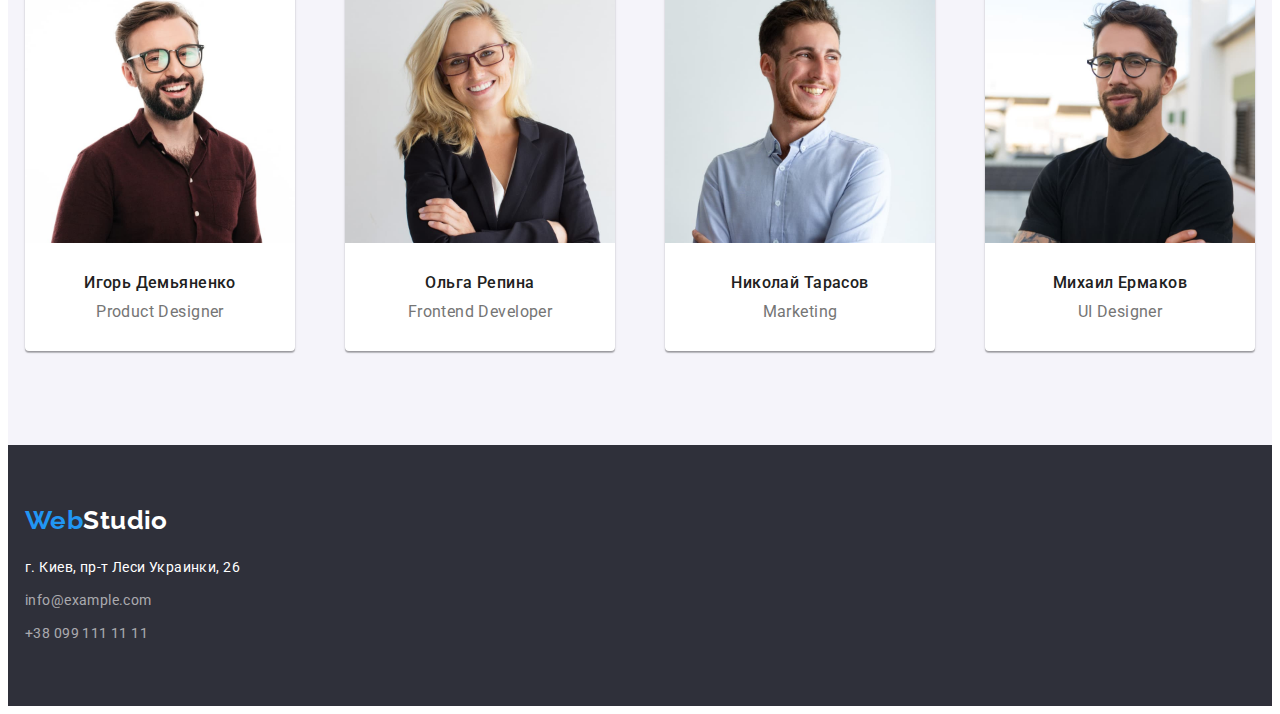
==== commit 5555b610: "hw3 v.1.0." ====
--- a/index.html
+++ b/index.html
@@ -54,7 +54,7 @@
 				</div>
 			</section>
 			<!-- Переваги компанії -->
-			<section class="benefits">
+			<section class="benefits section">
 				<div class="container">
 					<h2 class="visually-hidden">Преимущества компании</h2>
 					<ul class="list">
@@ -84,7 +84,7 @@
 				</div>
 			</section>
 			<!-- Чим займається компанія -->
-			<section class="specialization">
+			<section class="specialization section">
 				<div class="container">
 					<h2 class="section-title">Чем мы занимаемся</h2>
 					<ul class="list">
@@ -101,7 +101,7 @@
 				</div>
 			</section>
 			<!-- Співробітники -->
-			<section class="team">
+			<section class="team section">
 				<div class="container">
 					<h2 class="section-title">Наша команда</h2>
 					<ul class="list">
--- a/css/styles.css
+++ b/css/styles.css
@@ -45,6 +45,7 @@
 }
 .btn {
   display: inline-block;
+  padding: 6px 22px;
   border: 1px solid transparent;
   border-radius: 4px;
 
@@ -86,6 +87,11 @@
   /* outline: 1px solid tomato; */
 }
 
+.section {
+  padding-top: var(--section-padding-size);
+  padding-bottom: var(--section-padding-size);
+}
+
 /* Header */
 .header {
   border-bottom: 1px solid #ececec;
@@ -218,10 +224,6 @@
 }
 
 /* Benefits */
-.benefits {
-  padding-top: var(--section-padding-size);
-  padding-bottom: var(--section-padding-size);
-}
 
 .benefits .list {
   display: flex;
@@ -249,8 +251,8 @@
 
 /* Specialization */
 
-.specialization {
-  padding-bottom: var(--section-padding-size);
+.specialization.section {
+  padding-top: 0;
 }
 
 .specialization .section-title {
@@ -266,8 +268,6 @@
 
 .team {
   background-color: #f5f4fA;
-  padding-top: var(--section-padding-size);
-  padding-bottom: var(--section-padding-size);
 }
 
 .team .section-title {
@@ -282,14 +282,14 @@
 .team-card {
   background-color: var(--card-bcg-color);
   text-align: center;
-  box-shadow: --card-shadow;
+  box-shadow: var(--card-shadow);
   border-radius: 0px 0px 4px 4px;
   overflow: hidden;
 }
 
 .card-content {
-  padding-top: var(--card-set-gap);
-  padding-bottom: var(--card-set-gap);
+  padding-top: 30px;
+  padding-bottom: 30px;
 }
 
 .team-title {
@@ -343,14 +343,45 @@
   color: rgba(255, 255, 255, 0.6);
 }
 
+
 /* Portfolio */
 
+
 /* Filter */
 
+.filter-list {
+  display: flex;
+  justify-content: center;
+  margin-bottom: 50px;
+}
+
+.filter-item:not(:last-child) {
+  margin-right: 8px;
+} 
+
 /* Work */
+
+.work-list {
+  display: flex;
+  flex-wrap: wrap;
+  margin-top: calc(-1 * var(--card-set-gap));
+  margin-left: calc(-1 * var (--card-set-gap));
+}
+
 .work-item {
-background-color: var(--card-bcg-color);
-}
+  background-color: var(--card-bcg-color);
+  margin-left: var(--card-set-gap);
+  margin-top: var(--card-set-gap);
+  flex-basis: calc(100% / 3 - var(--card-set-gap));
+
+  overflow: hidden;
+}
+
+.work-list .card-content {
+  padding: 20px 24px;
+  border: 1px solid #EEEEEE;
+}
+
 .work-title {
     font-weight: 700;
     font-size: 18px;
@@ -358,6 +389,7 @@
     letter-spacing: 0.06em;
     color: var(--title-text-color);
 }
+
 .work-text {
     font-size: 16px;
     line-height: 1.88;
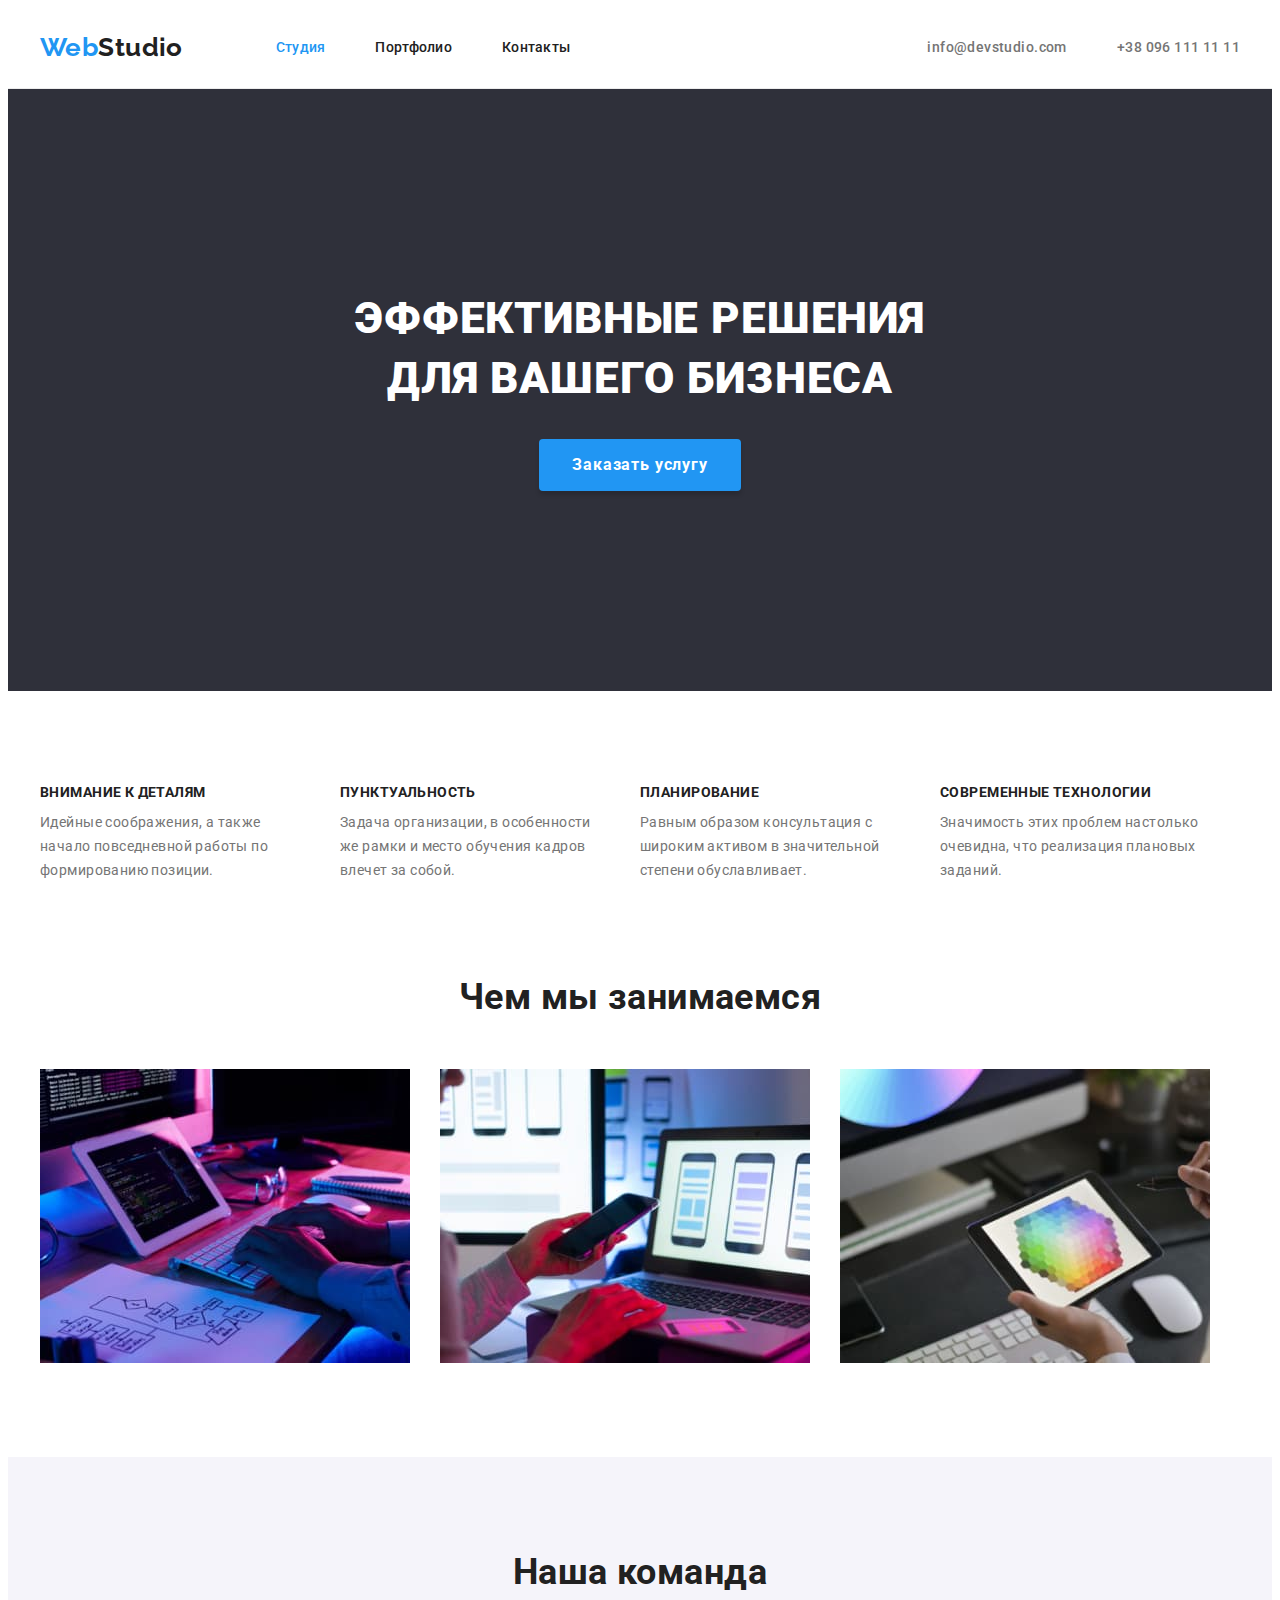
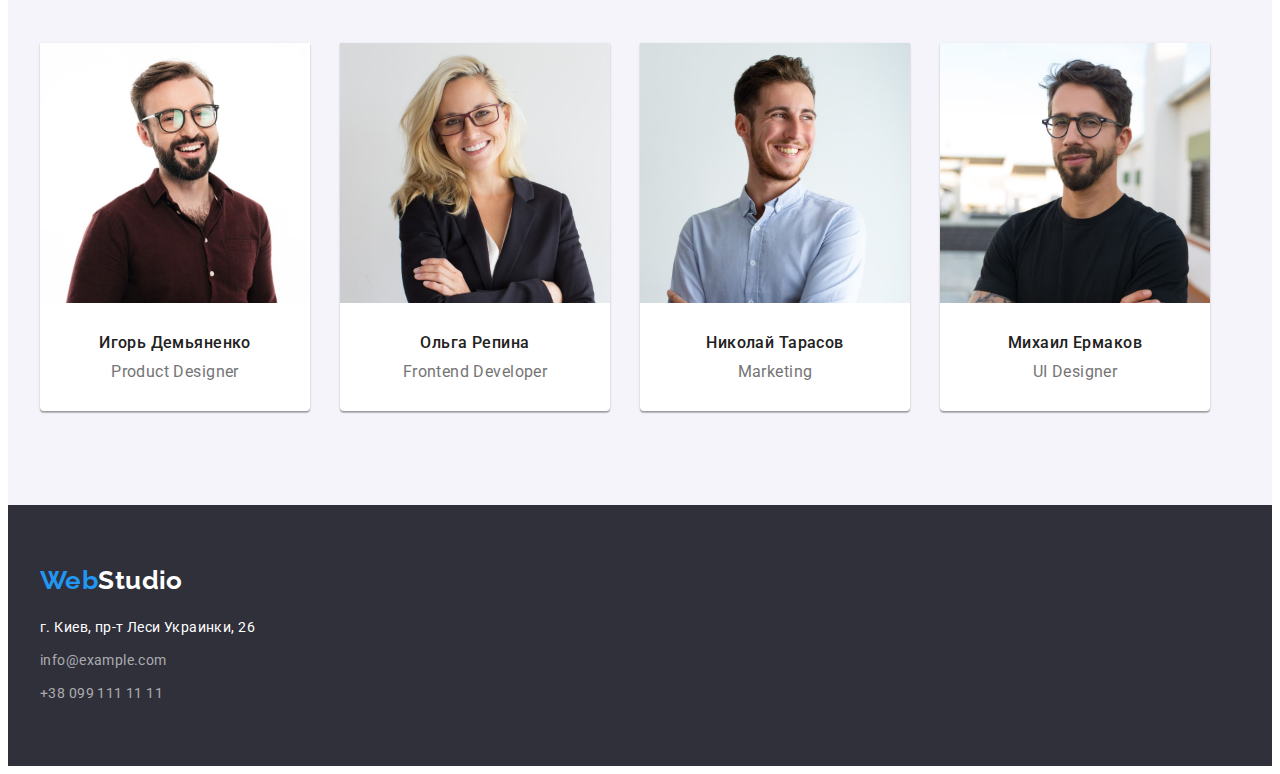
==== commit 7bdd6db2: "hw3 v.2.0" ====
--- a/index.html
+++ b/index.html
@@ -49,7 +49,11 @@
 			<!-- Головний заголовок -->
 			<section class="hero">
 				<div class="container">
-					<h1 class="hero-title">Эффективные решения для вашего бизнеса</h1>
+					<h1 class="hero-title">
+						Эффективные решения
+						<br />
+						для вашего бизнеса
+					</h1>
 					<button type="button" class="btn">Заказать услугу</button>
 				</div>
 			</section>
--- a/css/styles.css
+++ b/css/styles.css
@@ -79,12 +79,11 @@
 }
 
 .container {
-  width: 1230px;
+  width: 1200px;
   padding-left: 15px;
   padding-right: 15px;
   margin-right: auto;
   margin-left: auto;
-  /* outline: 1px solid tomato; */
 }
 
 .section {
@@ -183,10 +182,8 @@
   background-color: #2F303A;
   letter-spacing: 0.06em;
   text-align: center;
-}
-
-.hero .container {
-  padding: 200px 267px;
+  padding-top: 200px;
+  padding-bottom: 200px;
 }
 
 .hero-title {
@@ -216,6 +213,8 @@
 /* Section */
 
 .section-title {
+  margin-bottom: 50px;
+
   font-weight: 700;
   font-size: 36px;
   line-height: 1.17;
@@ -226,12 +225,14 @@
 /* Benefits */
 
 .benefits .list {
-  display: flex;
-  justify-content: space-between;  
+  display: flex;  
 }
 
 .benefits-item {
   max-width: 270px;
+}
+.benefits-item:not(:last-child) {
+  margin-right: 30px;
 }
 
 .benefits-title {
@@ -255,12 +256,12 @@
   padding-top: 0;
 }
 
-.specialization .section-title {
-  margin-bottom: 50px;
-}
 .specialization .list {
   display: flex;
-  justify-content: space-between;
+}
+
+.specialization-item:not(:last-child) {
+  margin-right: 30px;
 }
 
 
@@ -270,13 +271,8 @@
   background-color: #f5f4fA;
 }
 
-.team .section-title {
-  margin-bottom: 50px;
-}
-
 .team .list {
   display: flex;
-  justify-content: space-between;
 }
 
 .team-card {
@@ -287,6 +283,10 @@
   overflow: hidden;
 }
 
+.team-card:not(:last-child) {
+  margin-right: 30px;
+}
+
 .card-content {
   padding-top: 30px;
   padding-bottom: 30px;
@@ -309,9 +309,6 @@
 
 .footer {
   background-color: #2f303a;
-}
-
-.footer .container {
   padding-top: 60px;
   padding-bottom: 60px;
 }
@@ -365,33 +362,38 @@
   display: flex;
   flex-wrap: wrap;
   margin-top: calc(-1 * var(--card-set-gap));
-  margin-left: calc(-1 * var (--card-set-gap));
+  margin-left: calc(-1 * var(--card-set-gap));
+}
+.work-link {
+  display: block;
+  overflow: hidden;
 }
 
 .work-item {
   background-color: var(--card-bcg-color);
+  flex-basis: calc(100% / 3 - var(--card-set-gap));
   margin-left: var(--card-set-gap);
   margin-top: var(--card-set-gap);
-  flex-basis: calc(100% / 3 - var(--card-set-gap));
-
-  overflow: hidden;
 }
 
 .work-list .card-content {
   padding: 20px 24px;
-  border: 1px solid #EEEEEE;
+  border: 1px #EEEEEE;
+  border-style: none solid solid solid;
 }
 
 .work-title {
-    font-weight: 700;
-    font-size: 18px;
-    line-height: 2;
-    letter-spacing: 0.06em;
-    color: var(--title-text-color);
+  margin-bottom: 4px;
+  
+  font-weight: 700;
+  font-size: 18px;
+  line-height: 2;
+  letter-spacing: 0.06em;
+  color: var(--title-text-color);
 }
 
 .work-text {
-    font-size: 16px;
-    line-height: 1.88;
-    color: var(--primary-text-color); 
+  font-size: 16px;
+  line-height: 1.88;
+  color: var(--primary-text-color); 
 }